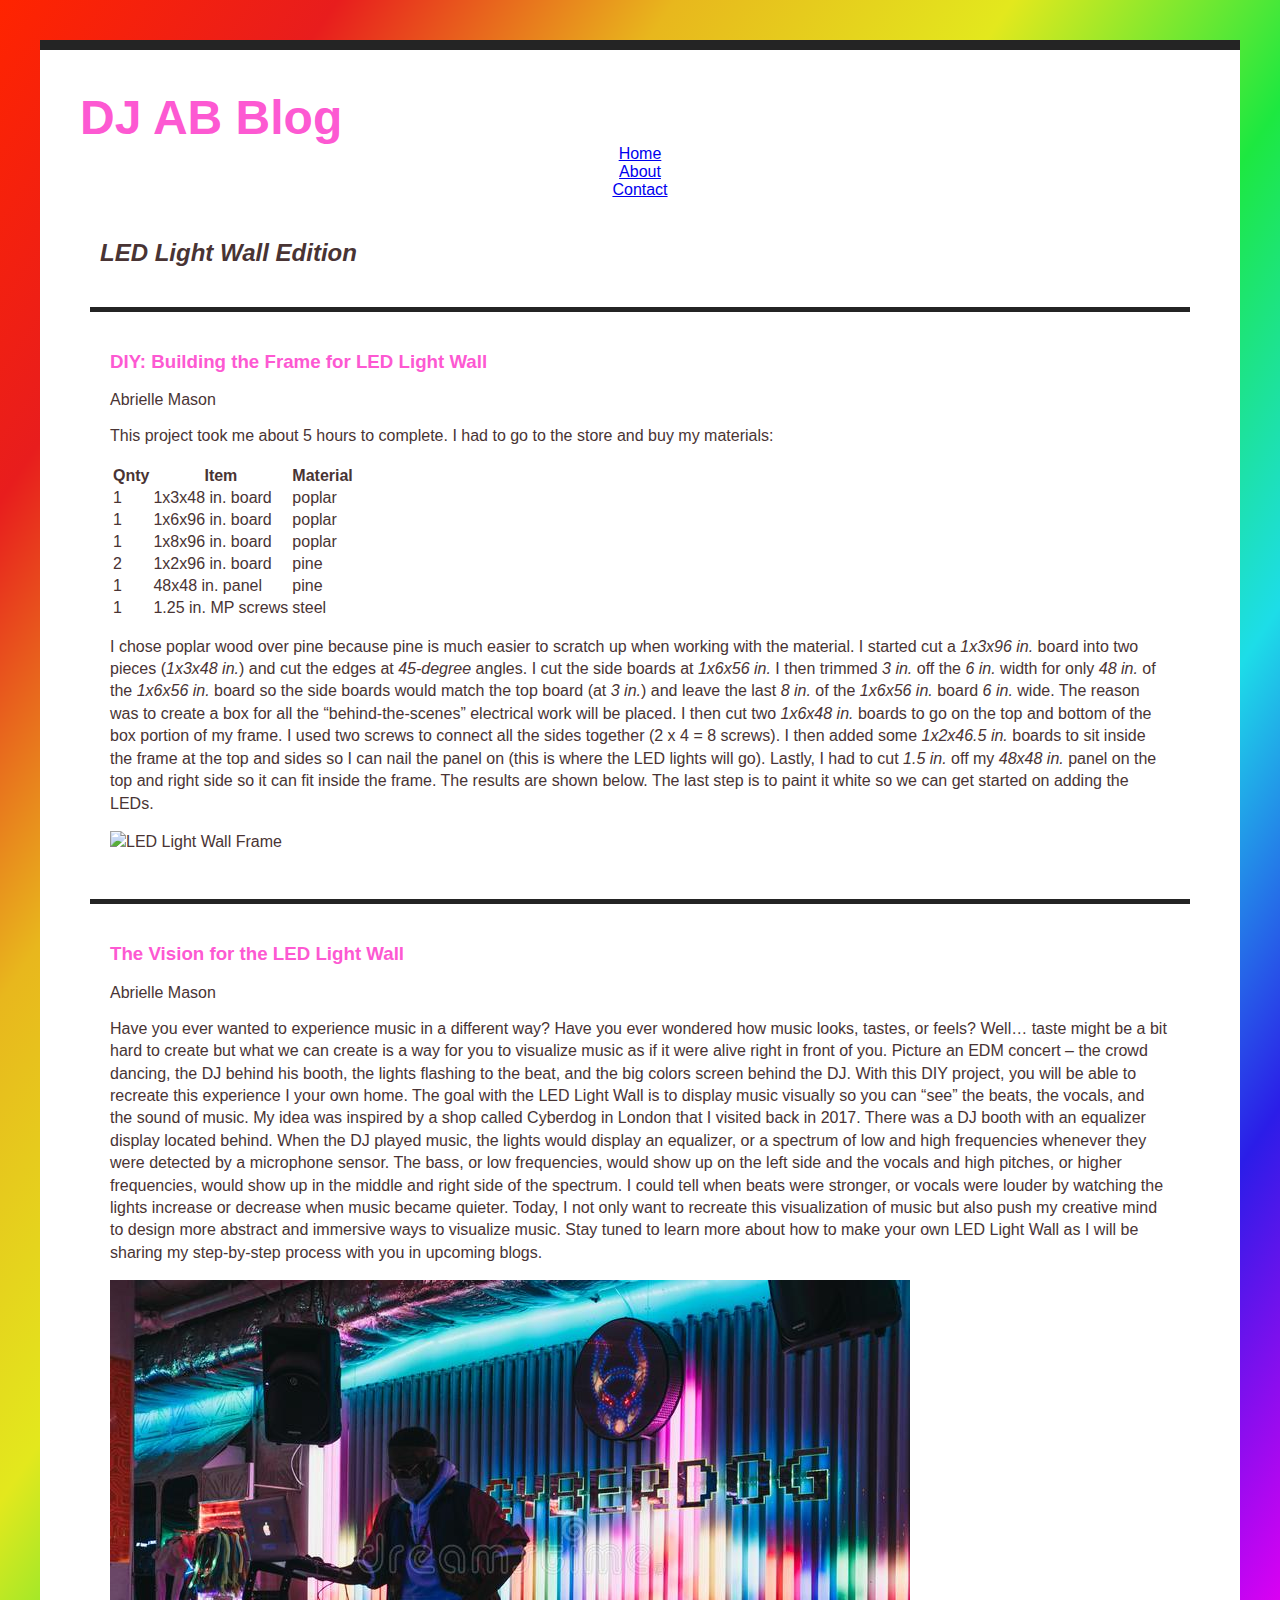
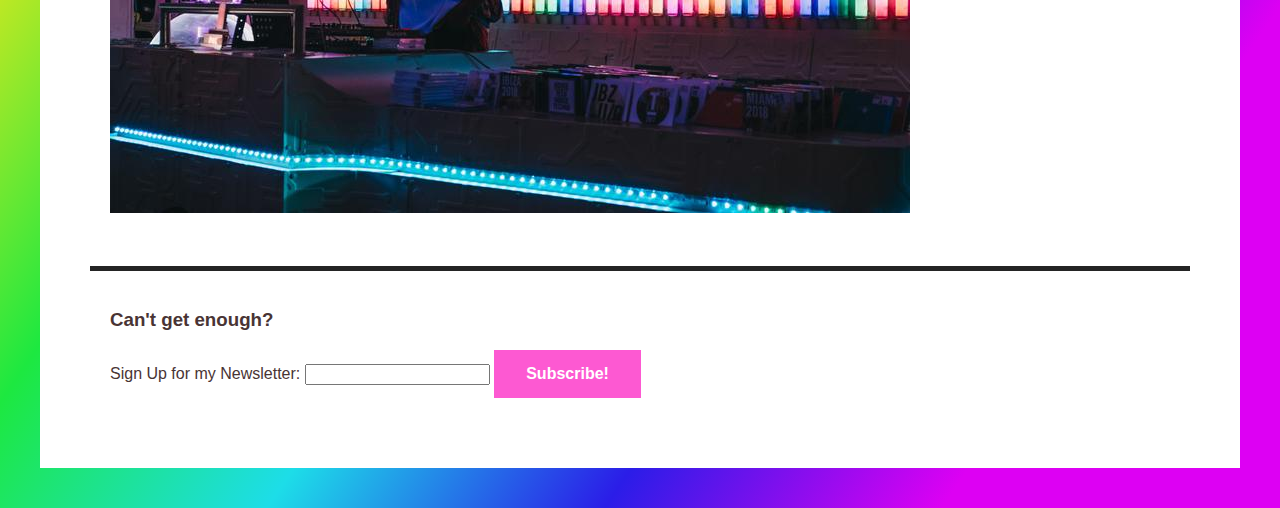
==== index.html @ 908e0ee9 "added/edited selectors, edited html to match" ====
<!DOCTYPE html>
<html lang="en">
<head>
    <meta charset="UTF-8">
    <meta name="viewport" content="width=device-width, initial-scale=1.0">
    <title>DJABvisualizer</title>
    <link rel="stylesheet" href="style.css">
</head>
<body>
    <h1 id="blog" class="section-heading">DJ AB Blog</h1>

    <nav>
        <ul class="nav">
            <li class="navlink"><a href="index.html">Home</a></li>
            <li class="navlink"><a href="about.html">About</a></li>
            <li class="navlink"><a href="contact.html">Contact</a></li>
        </ul>
    </nav>

    <section>
        <h2>LED Light Wall Edition</h2>
        <article>
            <h3 class="artititle">DIY: Building the Frame for LED Light Wall</h3>
            <header>Abrielle Mason</header>
            <time datetime="2020-10-09"></time>

            <p>This project took me about 5 hours to complete. I had to go to the store and buy my materials:</p>

            <!-- <ul class="burndown">-->
                <!--<li>1 - 1x3x48 in. board</li>-->
                <!--<li>1 - 1x6x96 in. board</li>-->
                <!--<li>1 - 1x8x96 in. board</li>-->
                <!--<li>2 - 1x2x96 in. board</li>-->
                <!--<li>1 - 48x48 in. panel</li>-->
                <!--<li>1 - 1.25 in. MP screws</li>-->
            <!--</ul>-->

        <table>
            <tr>
                <th>Qnty</th>
                <th>Item</th>
                <th>Material</th>
            </tr>
            <tr>
                <td>1</td>
                <td>1x3x48 in. board</td>
                <td>poplar</td>
            </tr>
            <tr>
                <td>1</td>
                <td>1x6x96 in. board</td>
                <td>poplar</td>
            </tr>
            <tr>
                <td>1</td>
                <td>1x8x96 in. board</td>
                <td>poplar</td>
            </tr>
            <tr>
                <td>2</td>
                <td>1x2x96 in. board</td>
                <td>pine</td>
            </tr>
            <tr>
                <td>1</td>
                <td>48x48 in. panel</td>
                <td>pine</td>
            </tr>
            <tr>
                <td>1</td>
                <td>1.25 in. MP screws</td>
                <td>steel</td>
            </tr>
        </table>

        <p>I chose poplar wood over pine because pine is much easier to scratch up when working with the material. I started cut a <em>1x3x96 in.</em> board into two pieces (<em>1x3x48 in.</em>) and cut the edges at <em>45-degree</em> angles. I cut the side boards at <em>1x6x56 in.</em> I then trimmed <em>3 in.</em> off the <em>6 in.</em> width for only <em>48 in.</em> of the <em>1x6x56 in.</em> board so the side boards would match the top board (at <em>3 in.</em>) and leave the last <em>8 in.</em> of the <em>1x6x56 in.</em> board <em>6 in.</em> wide. The reason was to create a box for all the “behind-the-scenes” electrical work will be placed. I then cut two <em>1x6x48 in.</em> boards to go on the top and bottom of the box portion of my frame. I used two screws to connect all the sides together (2 x 4 = 8 screws). I then added some <em>1x2x46.5 in.</em> boards to sit inside the frame at the top and sides so I can nail the panel on (this is where the LED lights will go). Lastly, I had to cut <em>1.5 in.</em> off my <em>48x48 in.</em> panel on the top and right side so it can fit inside the frame. The results are shown below. The last step is to paint it white so we can get started on adding the LEDs.</p>

        <p id="lightwall"><img src="LED_light_wall_frame.jpg" alt="LED Light Wall Frame" ></p>
        <!-- style="width:728px;height:508px"-->
        </article>
 
        <article>
            <h3 class="artititle">The Vision for the LED Light Wall</h3>
            <header>Abrielle Mason</header>
            <time datetime="2020-10-05"></time>

            <p>Have you ever wanted to experience music in a different way? Have you ever wondered how music looks, tastes, or feels? Well… taste might be a bit hard to create but what we can create is a way for you to visualize music as if it were alive right in front of you. Picture an EDM concert – the crowd dancing, the DJ behind his booth, the lights flashing to the beat, and the big colors screen behind the DJ. With this DIY project, you will be able to recreate this experience I your own home. The goal with the LED Light Wall is to display music visually so you can “see” the beats, the vocals, and the sound of music. My idea was inspired by a shop called Cyberdog in London that I visited back in 2017. There was a DJ booth with an equalizer display located behind. When the DJ played music, the lights would display an equalizer, or a spectrum of low and high frequencies whenever they were detected by a microphone sensor. The bass, or low frequencies, would show up on the left side and the vocals and high pitches, or higher frequencies, would show up in the middle and right side of the spectrum. I could tell when beats were stronger, or vocals were louder by watching the lights increase or decrease when music became quieter. Today, I not only want to recreate this visualization of music but also push my creative mind to design more abstract and immersive ways to visualize music. Stay tuned to learn more about how to make your own LED Light Wall as I will be sharing my step-by-step process with you in upcoming blogs.</p>

            <p><img src="cyberdog_light_wall.jpg" alt="Cyberdog LED Wall - London, England, UK"></p>
        </article>
    </section>

    <section id="signup">
        <h3>Can't get enough?</h3>
        <form>
            <label>Sign Up for my Newsletter:
                <input type="text">
            </label>
            <button><strong>Subscribe!</strong></button>
        </form>
    </section>
</body>
</html>
---- style.css ----
/* 1o rule sets
At least 1 type, class, ID and attribute selector
works consistently across HTML
modify basic layout - backgrounds, margins, padding) and typography
no CSS or <br> in markup */

html {
    background: linear-gradient(124deg, #ff2400, #e81d1d, #e8b71d, #e3e81d, #1de840, #1ddde8, #2b1de8, #dd00f3, #dd00f3);
    /*credit: https://codepen.io/nohoid/pen/kIfto */
}

body {
    font-family: Arial, Helvetica, sans-serif;
    margin: 40px;
    padding: 40px;
    color: #493434;
    border-top: 10px solid #242424;
    background: #fff;
}

.nav {
    list-style-type: none;
    float: top;
    display: block;
    text-align: center;
    margin: 0;
    padding: 0;
    overflow: hidden;
    width: 100%;
}

li {
    
}

.nav a:hover {
    background-color: #fff;
    color: #fd59d2;
}

h1 {
    font-size: 3em;
    margin: 0;
    color: #fd59d2;
    ;
}

h2 {
    padding: 20px;
    font-style: italic;
}

p {
    line-height: 1.4em;
}

article {
    border-top: 5px solid #242424;
    padding: 20px;
    margin: 10px;
    overflow: hidden;
    /* border-left: 3px solid #242424;
    border-right: 3px solid #242424;
    border-bottom: 3px solid #242424; */
}

.artititle {
    color: #fd59d2;
}

article img {
    max-width:100%;
    max-height:100%;
}

#signup {
    padding: 20px;
    margin: 10px;
    border-top: 5px solid #242424;
}

button {
    background-color: #fd59d2; /* Green */
    border: none;
    color: white;
    padding: 15px 32px;
    text-align: center;
    text-decoration: none;
    display: inline-block;
    font-size: 16px;
}

/* attribute */
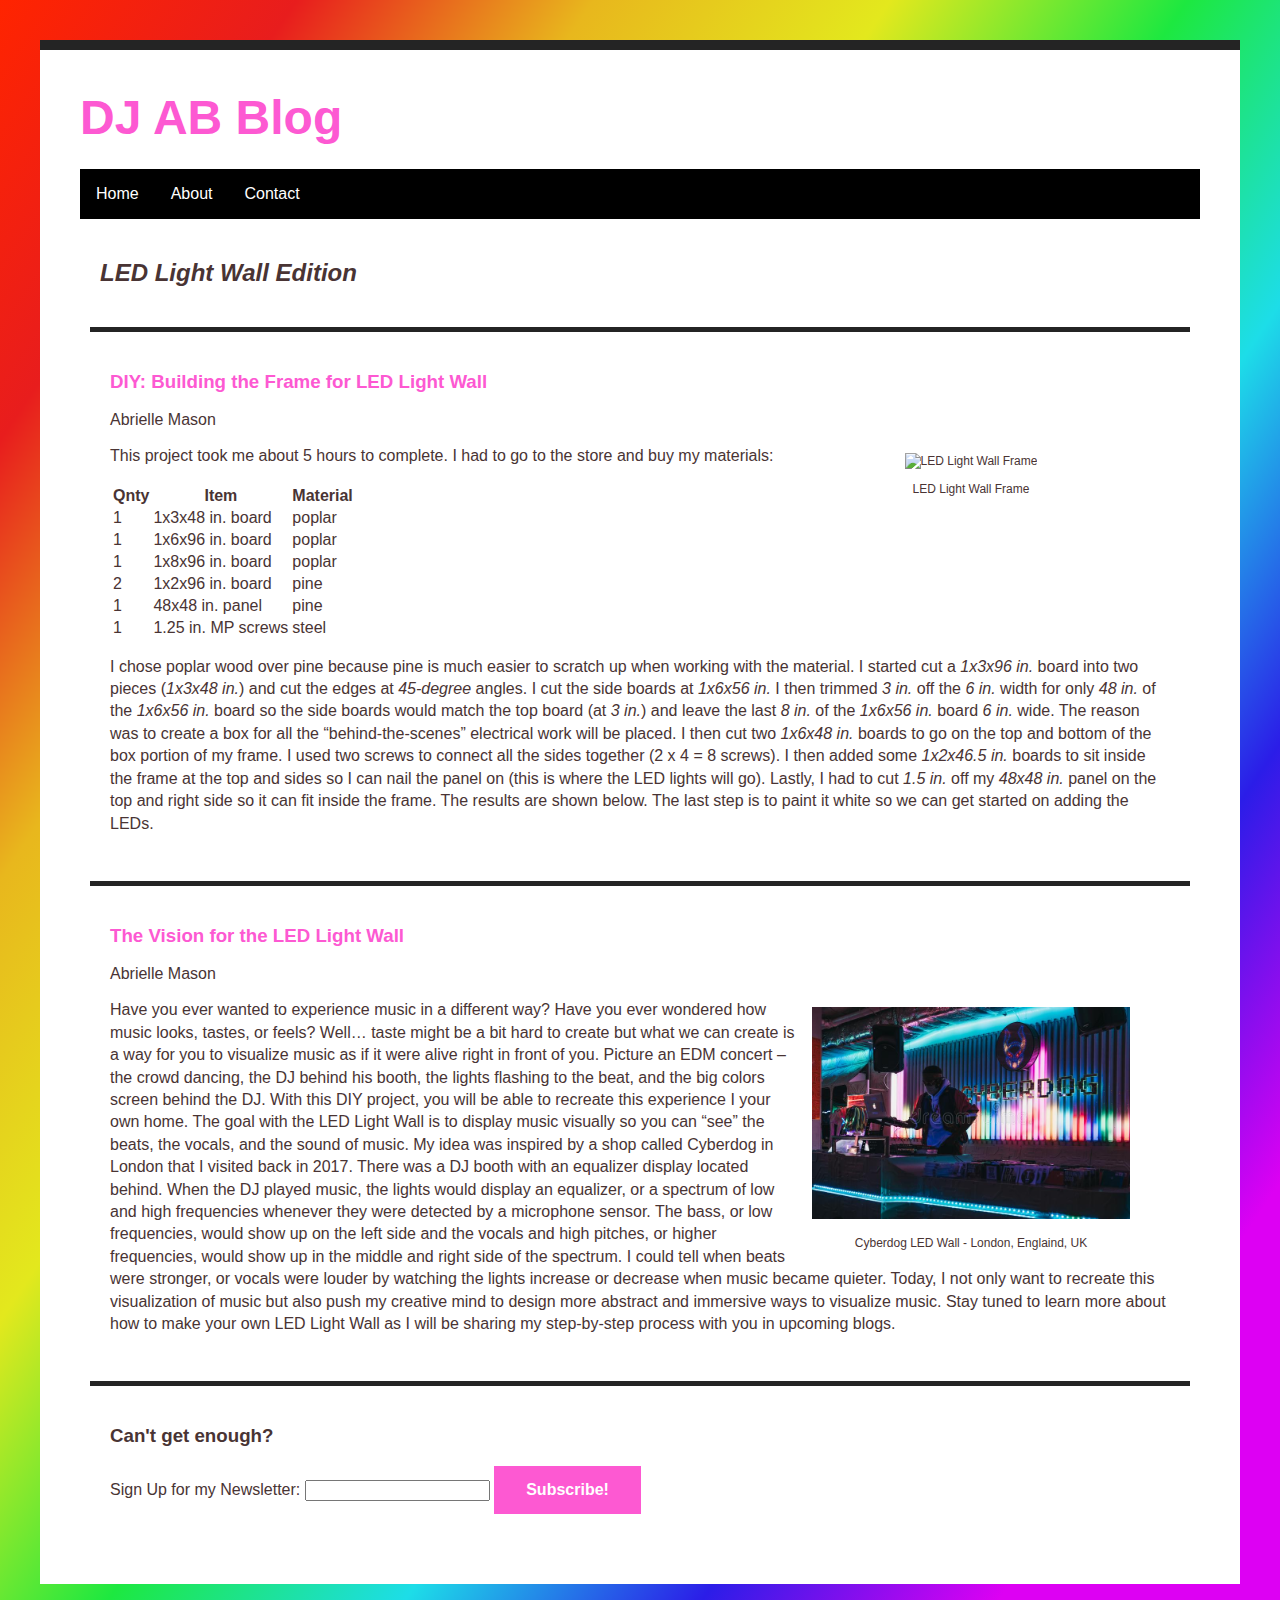
==== commit 8d3db277: "created floating image" ====
--- a/index.html
+++ b/index.html
@@ -23,6 +23,11 @@
             <h3 class="artititle">DIY: Building the Frame for LED Light Wall</h3>
             <header>Abrielle Mason</header>
             <time datetime="2020-10-09"></time>
+
+            <figure>
+                <p><img src="LED_light_wall_frame.jpg" class="image" alt="LED Light Wall Frame"></p>
+                <figcaption>LED Light Wall Frame</figcaption>
+            </figure>
 
             <p>This project took me about 5 hours to complete. I had to go to the store and buy my materials:</p>
 
@@ -75,8 +80,6 @@
 
         <p>I chose poplar wood over pine because pine is much easier to scratch up when working with the material. I started cut a <em>1x3x96 in.</em> board into two pieces (<em>1x3x48 in.</em>) and cut the edges at <em>45-degree</em> angles. I cut the side boards at <em>1x6x56 in.</em> I then trimmed <em>3 in.</em> off the <em>6 in.</em> width for only <em>48 in.</em> of the <em>1x6x56 in.</em> board so the side boards would match the top board (at <em>3 in.</em>) and leave the last <em>8 in.</em> of the <em>1x6x56 in.</em> board <em>6 in.</em> wide. The reason was to create a box for all the “behind-the-scenes” electrical work will be placed. I then cut two <em>1x6x48 in.</em> boards to go on the top and bottom of the box portion of my frame. I used two screws to connect all the sides together (2 x 4 = 8 screws). I then added some <em>1x2x46.5 in.</em> boards to sit inside the frame at the top and sides so I can nail the panel on (this is where the LED lights will go). Lastly, I had to cut <em>1.5 in.</em> off my <em>48x48 in.</em> panel on the top and right side so it can fit inside the frame. The results are shown below. The last step is to paint it white so we can get started on adding the LEDs.</p>
 
-        <p id="lightwall"><img src="LED_light_wall_frame.jpg" alt="LED Light Wall Frame" ></p>
-        <!-- style="width:728px;height:508px"-->
         </article>
  
         <article>
@@ -84,9 +87,13 @@
             <header>Abrielle Mason</header>
             <time datetime="2020-10-05"></time>
 
+            <figure>
+                <p><img src="cyberdog_light_wall.jpg" class="image" alt="Cyberdog light wall"></p>
+                <figcaption>Cyberdog LED Wall - London, Englaind, UK</figcaption>
+            </figure>
+
             <p>Have you ever wanted to experience music in a different way? Have you ever wondered how music looks, tastes, or feels? Well… taste might be a bit hard to create but what we can create is a way for you to visualize music as if it were alive right in front of you. Picture an EDM concert – the crowd dancing, the DJ behind his booth, the lights flashing to the beat, and the big colors screen behind the DJ. With this DIY project, you will be able to recreate this experience I your own home. The goal with the LED Light Wall is to display music visually so you can “see” the beats, the vocals, and the sound of music. My idea was inspired by a shop called Cyberdog in London that I visited back in 2017. There was a DJ booth with an equalizer display located behind. When the DJ played music, the lights would display an equalizer, or a spectrum of low and high frequencies whenever they were detected by a microphone sensor. The bass, or low frequencies, would show up on the left side and the vocals and high pitches, or higher frequencies, would show up in the middle and right side of the spectrum. I could tell when beats were stronger, or vocals were louder by watching the lights increase or decrease when music became quieter. Today, I not only want to recreate this visualization of music but also push my creative mind to design more abstract and immersive ways to visualize music. Stay tuned to learn more about how to make your own LED Light Wall as I will be sharing my step-by-step process with you in upcoming blogs.</p>
 
-            <p><img src="cyberdog_light_wall.jpg" alt="Cyberdog LED Wall - London, England, UK"></p>
         </article>
     </section>
 
--- a/style.css
+++ b/style.css
@@ -7,7 +7,21 @@
 html {
     background: linear-gradient(124deg, #ff2400, #e81d1d, #e8b71d, #e3e81d, #1de840, #1ddde8, #2b1de8, #dd00f3, #dd00f3);
     /*credit: https://codepen.io/nohoid/pen/kIfto */
+    animation: color-change 1s infinite;
+    /* credit: https://stackoverflow.com/questions/16782498/looping-animation-of-text-color-change-using-css3 */
 }
+
+/*@keyframes color-change {
+    0% { color: #ff2400; }
+    14% { color: #e81d1d; }
+    28.5% { color: #e8b71d; }
+    43% { color: #e3e81d; }
+    57% { color: #1de840; }
+    71.5% { color: #1ddde8; }
+    86% { color: #dd00f3; }
+    100% { color: #dd00f3; }
+  }
+  credit: https://stackoverflow.com/questions/16782498/looping-animation-of-text-color-change-using-css3*/
 
 body {
     font-family: Arial, Helvetica, sans-serif;
@@ -20,17 +34,25 @@
 
 .nav {
     list-style-type: none;
-    float: top;
-    display: block;
-    text-align: center;
+    position: -webkit-sticky;
+    position: sticky;
+    top: 0;
     margin: 0;
     padding: 0;
     overflow: hidden;
-    width: 100%;
+    background-color:	#000;
 }
-
-li {
-    
+  
+.nav li {
+    float: left;
+}
+  
+.nav li a {
+    display: block;
+    color: #fff;
+    text-align: center;
+    padding: 16px;
+    text-decoration: none;
 }
 
 .nav a:hover {
@@ -38,11 +60,13 @@
     color: #fd59d2;
 }
 
+/* credits for nav bar go to https://www.w3schools.com/html/tryit.asp?filename=tryhtml_lists_menu*/
+
 h1 {
     font-size: 3em;
     margin: 0;
     color: #fd59d2;
-    ;
+    padding-bottom: .5em;
 }
 
 h2 {
@@ -59,18 +83,51 @@
     padding: 20px;
     margin: 10px;
     overflow: hidden;
-    /* border-left: 3px solid #242424;
-    border-right: 3px solid #242424;
-    border-bottom: 3px solid #242424; */
 }
 
 .artititle {
     color: #fd59d2;
 }
 
-article img {
-    max-width:100%;
-    max-height:100%;
+figure {
+    float: right;
+    margin-left: 10px;
+    width: 80%;
+    min-width: 30%;
+    max-width: 30%;
+    display: block;
+    font-size: 12px;
+    text-align: center;
+}
+
+.image {
+    background-position: 50% 50%;
+    background-repeat: no-repeat;
+    width: 100%;
+    height: 100%;
+}
+
+a[href] {
+    background-color: #000;
+    border: none;
+    color: white;
+    padding: 15px 32px;
+    text-align: center;
+    text-decoration: none;
+    display: inline-block;
+    font-size: 16px;
+}
+
+a[href]:hover {
+    background-color: #fff;
+    color: #fd59d2;
+    border: 2px solid #fd59d2;
+}
+
+.contact {
+    display: block;
+    padding-top: 10px;
+    padding-bottom: 10px;
 }
 
 #signup {
@@ -80,7 +137,7 @@
 }
 
 button {
-    background-color: #fd59d2; /* Green */
+    background-color: #fd59d2;
     border: none;
     color: white;
     padding: 15px 32px;
@@ -90,4 +147,8 @@
     font-size: 16px;
 }
 
-/* attribute */+button:hover {
+    background-color: #fff;
+    color: #fd59d2;
+    border: 2px solid #fd59d2;
+}
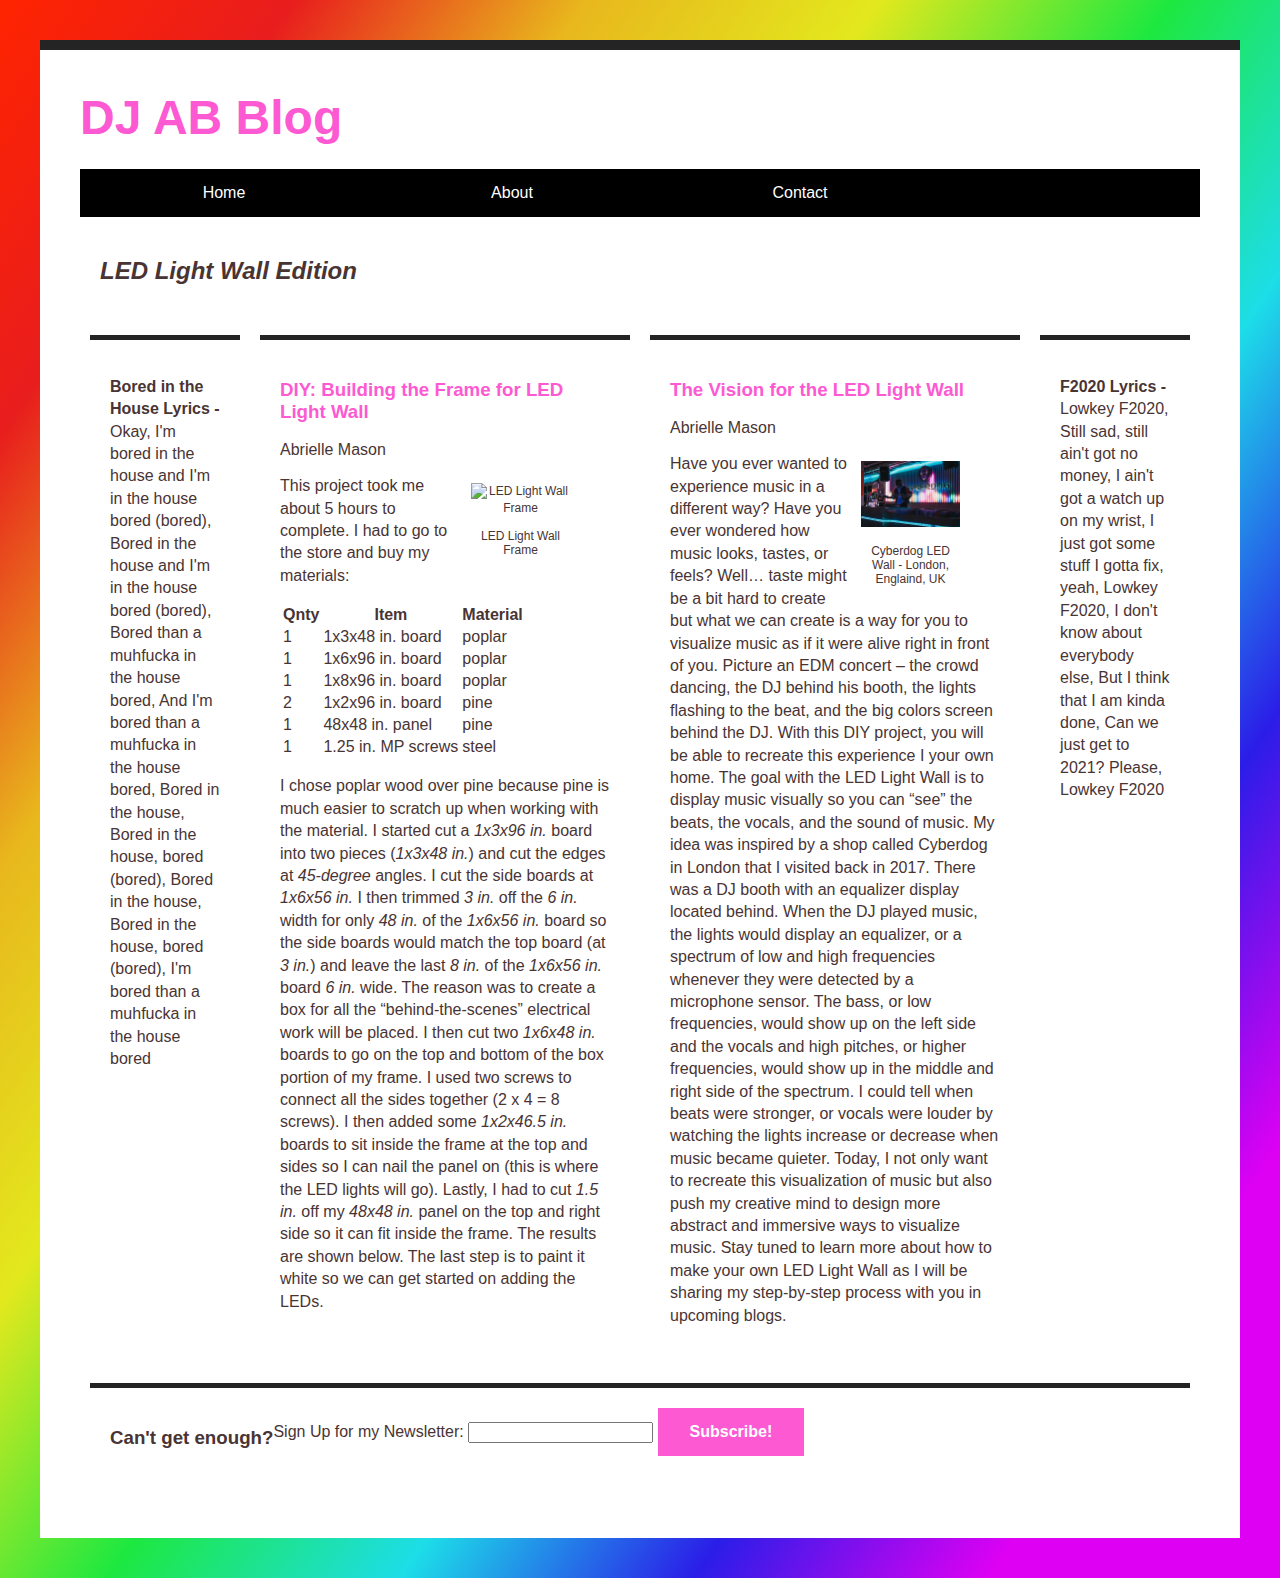
==== commit 941d4c9a: "finalized flexbox and sticky" ====
--- a/index.html
+++ b/index.html
@@ -10,15 +10,19 @@
     <h1 id="blog" class="section-heading">DJ AB Blog</h1>
 
     <nav>
-        <ul class="nav">
-            <li class="navlink"><a href="index.html">Home</a></li>
-            <li class="navlink"><a href="about.html">About</a></li>
-            <li class="navlink"><a href="contact.html">Contact</a></li>
-        </ul>
+            <a href="index.html">Home</a>
+            <a href="about.html">About</a>
+            <a href="contact.html">Contact</a>
     </nav>
 
+    <h2 class="h2-index">LED Light Wall Edition</h2>
+
     <section>
-        <h2>LED Light Wall Edition</h2>
+
+        <article>
+            <p><strong>Bored in the House Lyrics - </strong>Okay, I'm bored in the house and I'm in the house bored (bored), Bored in the house and I'm in the house bored (bored), Bored than a muhfucka in the house bored, And I'm bored than a muhfucka in the house bored, Bored in the house, Bored in the house, bored (bored), Bored in the house, Bored in the house, bored (bored), I'm bored than a muhfucka in the house bored</p>
+        </article>
+
         <article>
             <h3 class="artititle">DIY: Building the Frame for LED Light Wall</h3>
             <header>Abrielle Mason</header>
@@ -95,6 +99,10 @@
             <p>Have you ever wanted to experience music in a different way? Have you ever wondered how music looks, tastes, or feels? Well… taste might be a bit hard to create but what we can create is a way for you to visualize music as if it were alive right in front of you. Picture an EDM concert – the crowd dancing, the DJ behind his booth, the lights flashing to the beat, and the big colors screen behind the DJ. With this DIY project, you will be able to recreate this experience I your own home. The goal with the LED Light Wall is to display music visually so you can “see” the beats, the vocals, and the sound of music. My idea was inspired by a shop called Cyberdog in London that I visited back in 2017. There was a DJ booth with an equalizer display located behind. When the DJ played music, the lights would display an equalizer, or a spectrum of low and high frequencies whenever they were detected by a microphone sensor. The bass, or low frequencies, would show up on the left side and the vocals and high pitches, or higher frequencies, would show up in the middle and right side of the spectrum. I could tell when beats were stronger, or vocals were louder by watching the lights increase or decrease when music became quieter. Today, I not only want to recreate this visualization of music but also push my creative mind to design more abstract and immersive ways to visualize music. Stay tuned to learn more about how to make your own LED Light Wall as I will be sharing my step-by-step process with you in upcoming blogs.</p>
 
         </article>
+        
+        <article>
+            <p><strong>F2020 Lyrics - </strong>Lowkey F2020, Still sad, still ain't got no money, I ain't got a watch up on my wrist, I just got some stuff I gotta fix, yeah, Lowkey F2020, I don't know about everybody else, But I think that I am kinda done, Can we just get to 2021? Please, Lowkey F2020</p>
+        </article>
     </section>
 
     <section id="signup">
--- a/style.css
+++ b/style.css
@@ -32,7 +32,7 @@
     background: #fff;
 }
 
-.nav {
+nav {
     list-style-type: none;
     position: -webkit-sticky;
     position: sticky;
@@ -43,19 +43,18 @@
     background-color:	#000;
 }
   
-.nav li {
+nav a {
     float: left;
-}
-  
-.nav li a {
-    display: block;
+    padding: 12px;
     color: #fff;
+    text-decoration: none;
+    width: 20%;
     text-align: center;
-    padding: 16px;
-    text-decoration: none;
+
+
 }
 
-.nav a:hover {
+nav a:hover {
     background-color: #fff;
     color: #fd59d2;
 }
@@ -78,11 +77,35 @@
     line-height: 1.4em;
 }
 
+section {
+    display: flex;
+}
+
+.h2-index {
+    float: top;
+}
+
 article {
     border-top: 5px solid #242424;
     padding: 20px;
     margin: 10px;
     overflow: hidden;
+}
+
+article:nth-of-type(1) {
+    flex: 1;
+}
+
+article:nth-of-type(2) {
+    flex: 3;
+}
+
+article:nth-of-type(3) {
+    flex: 3;
+}
+
+article:nth-of-type(4) {
+    flex: 1;
 }
 
 .artititle {
@@ -101,7 +124,7 @@
 }
 
 .image {
-    background-position: 50% 50%;
+    background-position: 100% 100%;
     background-repeat: no-repeat;
     width: 100%;
     height: 100%;
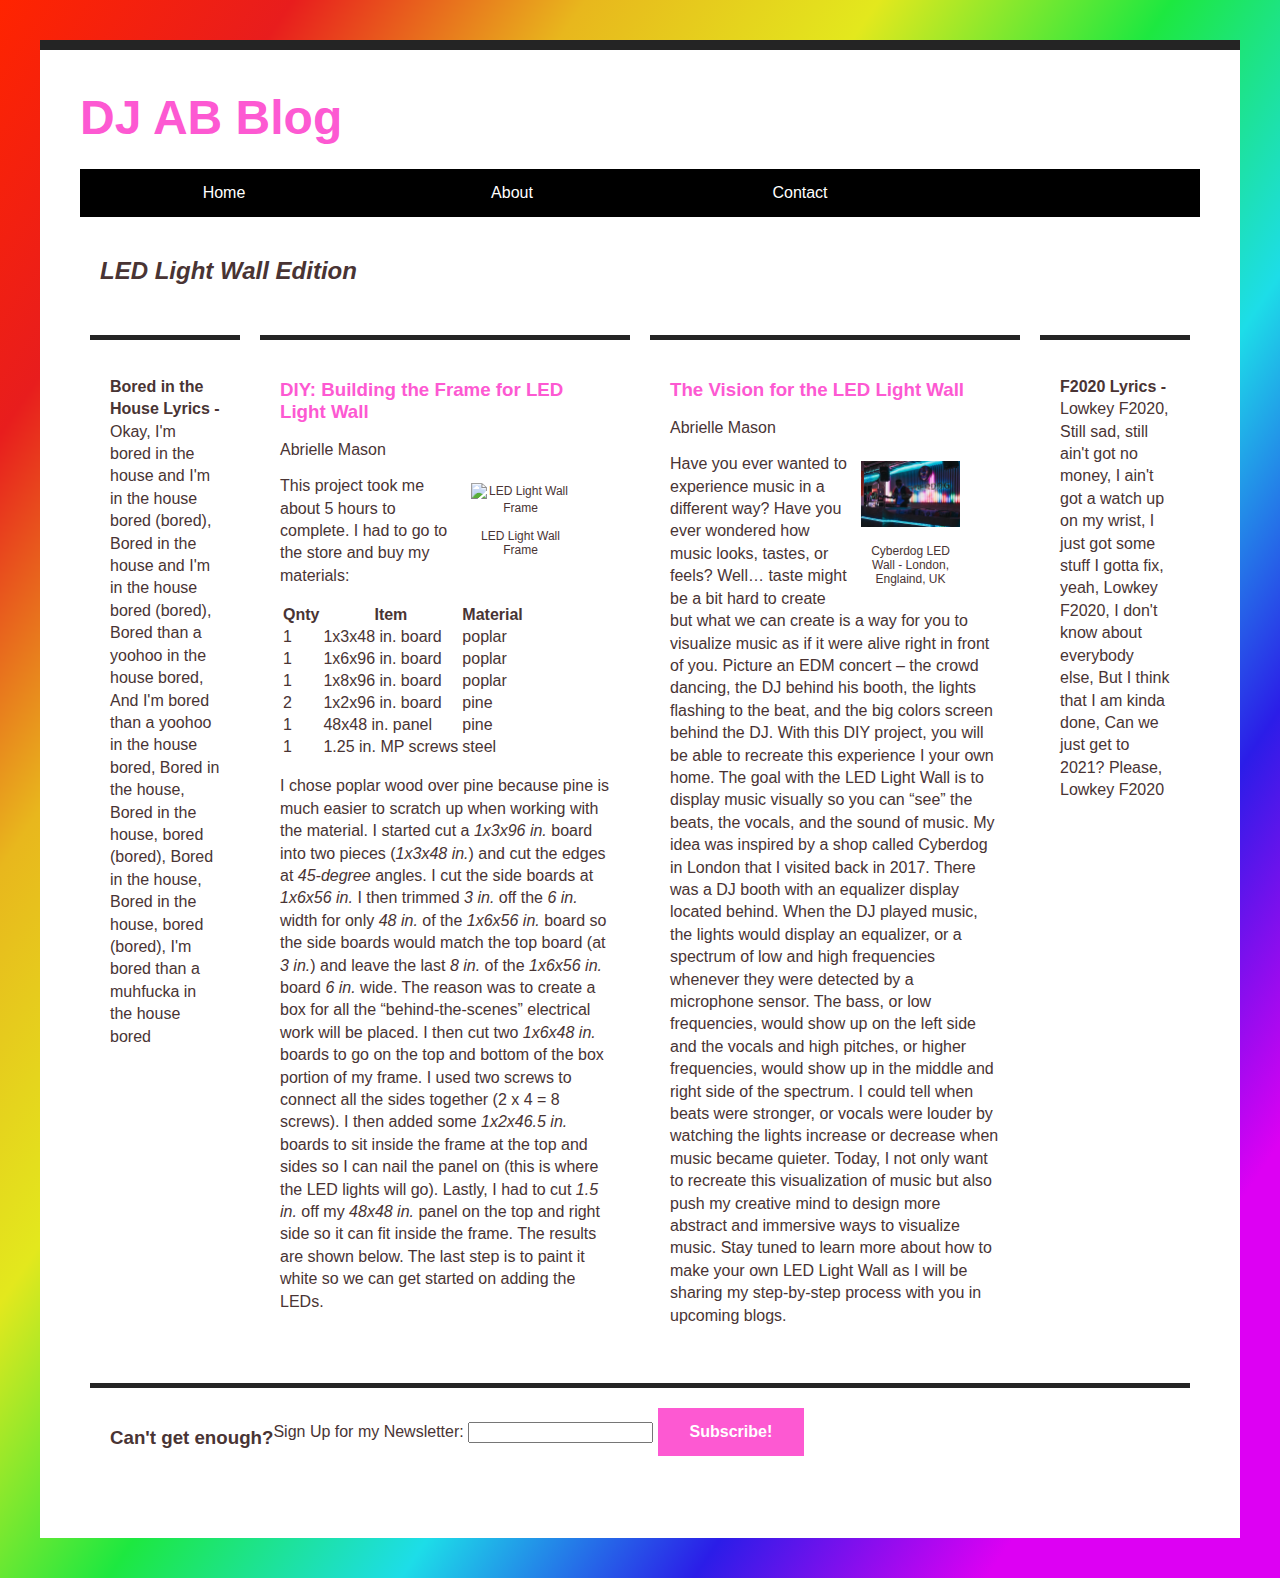
==== commit 2af2e213: "removed curse words" ====
--- a/index.html
+++ b/index.html
@@ -20,7 +20,7 @@
     <section>
 
         <article>
-            <p><strong>Bored in the House Lyrics - </strong>Okay, I'm bored in the house and I'm in the house bored (bored), Bored in the house and I'm in the house bored (bored), Bored than a muhfucka in the house bored, And I'm bored than a muhfucka in the house bored, Bored in the house, Bored in the house, bored (bored), Bored in the house, Bored in the house, bored (bored), I'm bored than a muhfucka in the house bored</p>
+            <p><strong>Bored in the House Lyrics - </strong>Okay, I'm bored in the house and I'm in the house bored (bored), Bored in the house and I'm in the house bored (bored), Bored than a yoohoo in the house bored, And I'm bored than a yoohoo in the house bored, Bored in the house, Bored in the house, bored (bored), Bored in the house, Bored in the house, bored (bored), I'm bored than a muhfucka in the house bored</p>
         </article>
 
         <article>
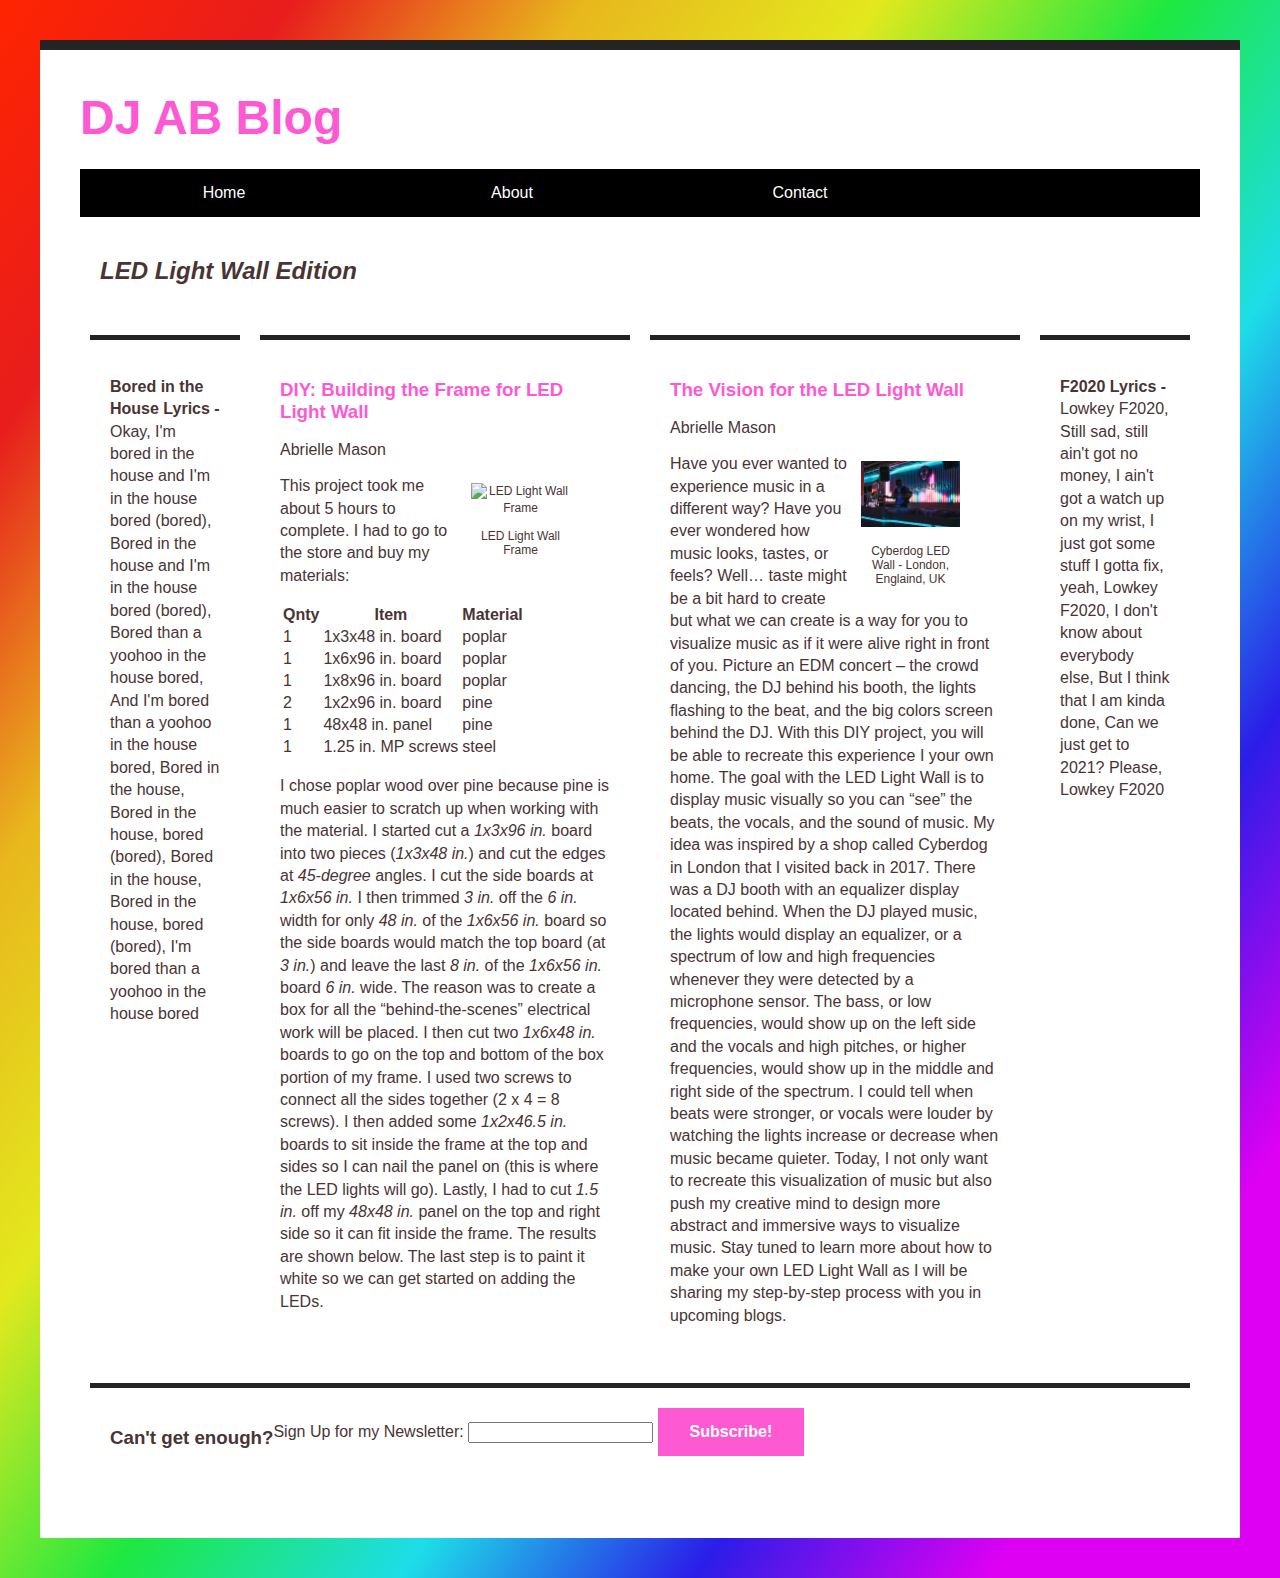
==== commit 3358705e: "remove swear word, change textarea width" ====
--- a/index.html
+++ b/index.html
@@ -20,7 +20,7 @@
     <section>
 
         <article>
-            <p><strong>Bored in the House Lyrics - </strong>Okay, I'm bored in the house and I'm in the house bored (bored), Bored in the house and I'm in the house bored (bored), Bored than a yoohoo in the house bored, And I'm bored than a yoohoo in the house bored, Bored in the house, Bored in the house, bored (bored), Bored in the house, Bored in the house, bored (bored), I'm bored than a muhfucka in the house bored</p>
+            <p><strong>Bored in the House Lyrics - </strong>Okay, I'm bored in the house and I'm in the house bored (bored), Bored in the house and I'm in the house bored (bored), Bored than a yoohoo in the house bored, And I'm bored than a yoohoo in the house bored, Bored in the house, Bored in the house, bored (bored), Bored in the house, Bored in the house, bored (bored), I'm bored than a yoohoo in the house bored</p>
         </article>
 
         <article>
@@ -34,15 +34,6 @@
             </figure>
 
             <p>This project took me about 5 hours to complete. I had to go to the store and buy my materials:</p>
-
-            <!-- <ul class="burndown">-->
-                <!--<li>1 - 1x3x48 in. board</li>-->
-                <!--<li>1 - 1x6x96 in. board</li>-->
-                <!--<li>1 - 1x8x96 in. board</li>-->
-                <!--<li>2 - 1x2x96 in. board</li>-->
-                <!--<li>1 - 48x48 in. panel</li>-->
-                <!--<li>1 - 1.25 in. MP screws</li>-->
-            <!--</ul>-->
 
         <table>
             <tr>
--- a/style.css
+++ b/style.css
@@ -1,27 +1,9 @@
-/* 1o rule sets
-At least 1 type, class, ID and attribute selector
-works consistently across HTML
-modify basic layout - backgrounds, margins, padding) and typography
-no CSS or <br> in markup */
-
 html {
     background: linear-gradient(124deg, #ff2400, #e81d1d, #e8b71d, #e3e81d, #1de840, #1ddde8, #2b1de8, #dd00f3, #dd00f3);
     /*credit: https://codepen.io/nohoid/pen/kIfto */
     animation: color-change 1s infinite;
     /* credit: https://stackoverflow.com/questions/16782498/looping-animation-of-text-color-change-using-css3 */
 }
-
-/*@keyframes color-change {
-    0% { color: #ff2400; }
-    14% { color: #e81d1d; }
-    28.5% { color: #e8b71d; }
-    43% { color: #e3e81d; }
-    57% { color: #1de840; }
-    71.5% { color: #1ddde8; }
-    86% { color: #dd00f3; }
-    100% { color: #dd00f3; }
-  }
-  credit: https://stackoverflow.com/questions/16782498/looping-animation-of-text-color-change-using-css3*/
 
 body {
     font-family: Arial, Helvetica, sans-serif;
@@ -50,8 +32,6 @@
     text-decoration: none;
     width: 20%;
     text-align: center;
-
-
 }
 
 nav a:hover {
@@ -175,3 +155,47 @@
     color: #fd59d2;
     border: 2px solid #fd59d2;
 }
+
+@media (max-width: 400px) {
+    body {
+        margin: 10px;
+        padding: 10px;
+    }
+
+    nav a {
+        padding: 8px;
+    }
+
+    section {
+        display: block;
+    }
+
+    article {
+        padding: 10px;
+        margin: 5px;
+    }
+
+    figure {
+        float: center;
+        margin-left: 5px;
+        width: 40%;
+        min-width: 50%;
+        max-width: 50%;
+    }
+
+    a[href] {
+        padding: 8px 16px;
+    }
+
+    #signup {
+        padding: 10px;
+        margin: 5px;
+    }
+
+    textarea {
+        width:350px;
+        height: 500px;
+    }
+
+
+}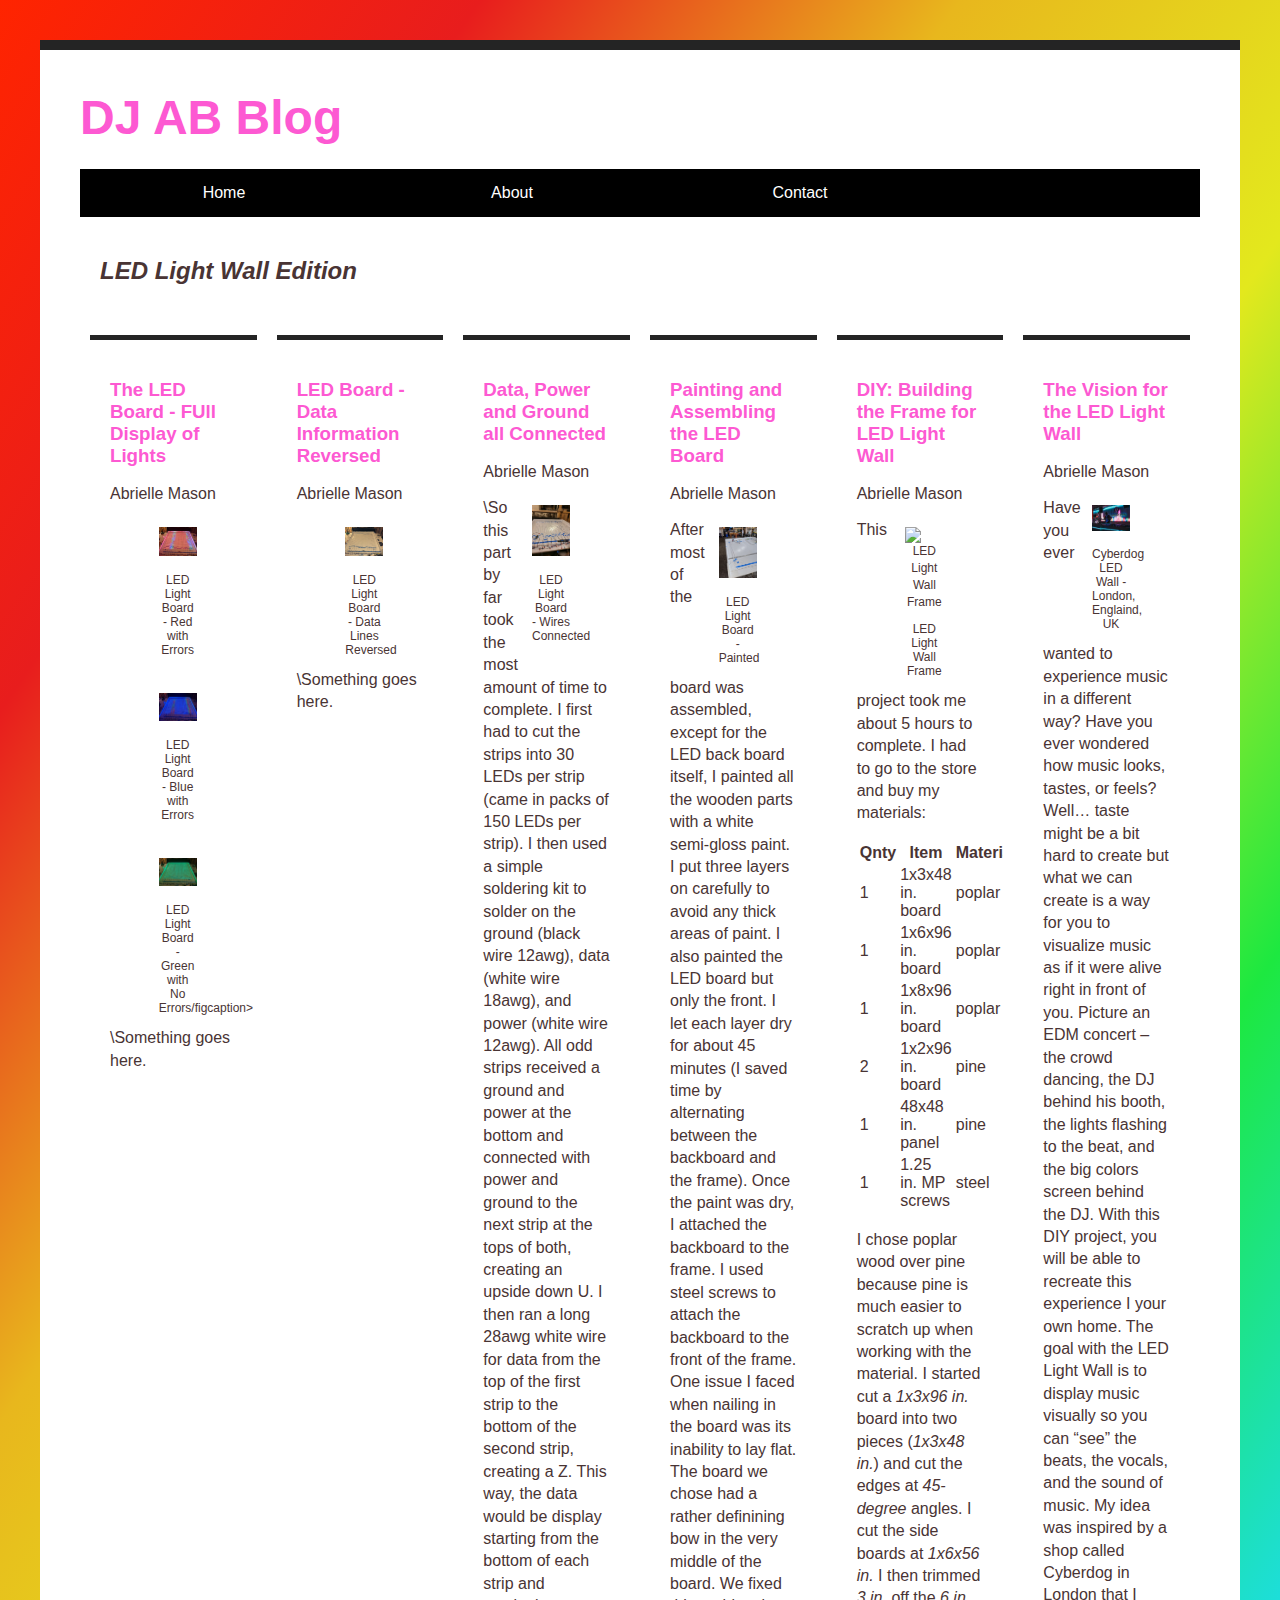
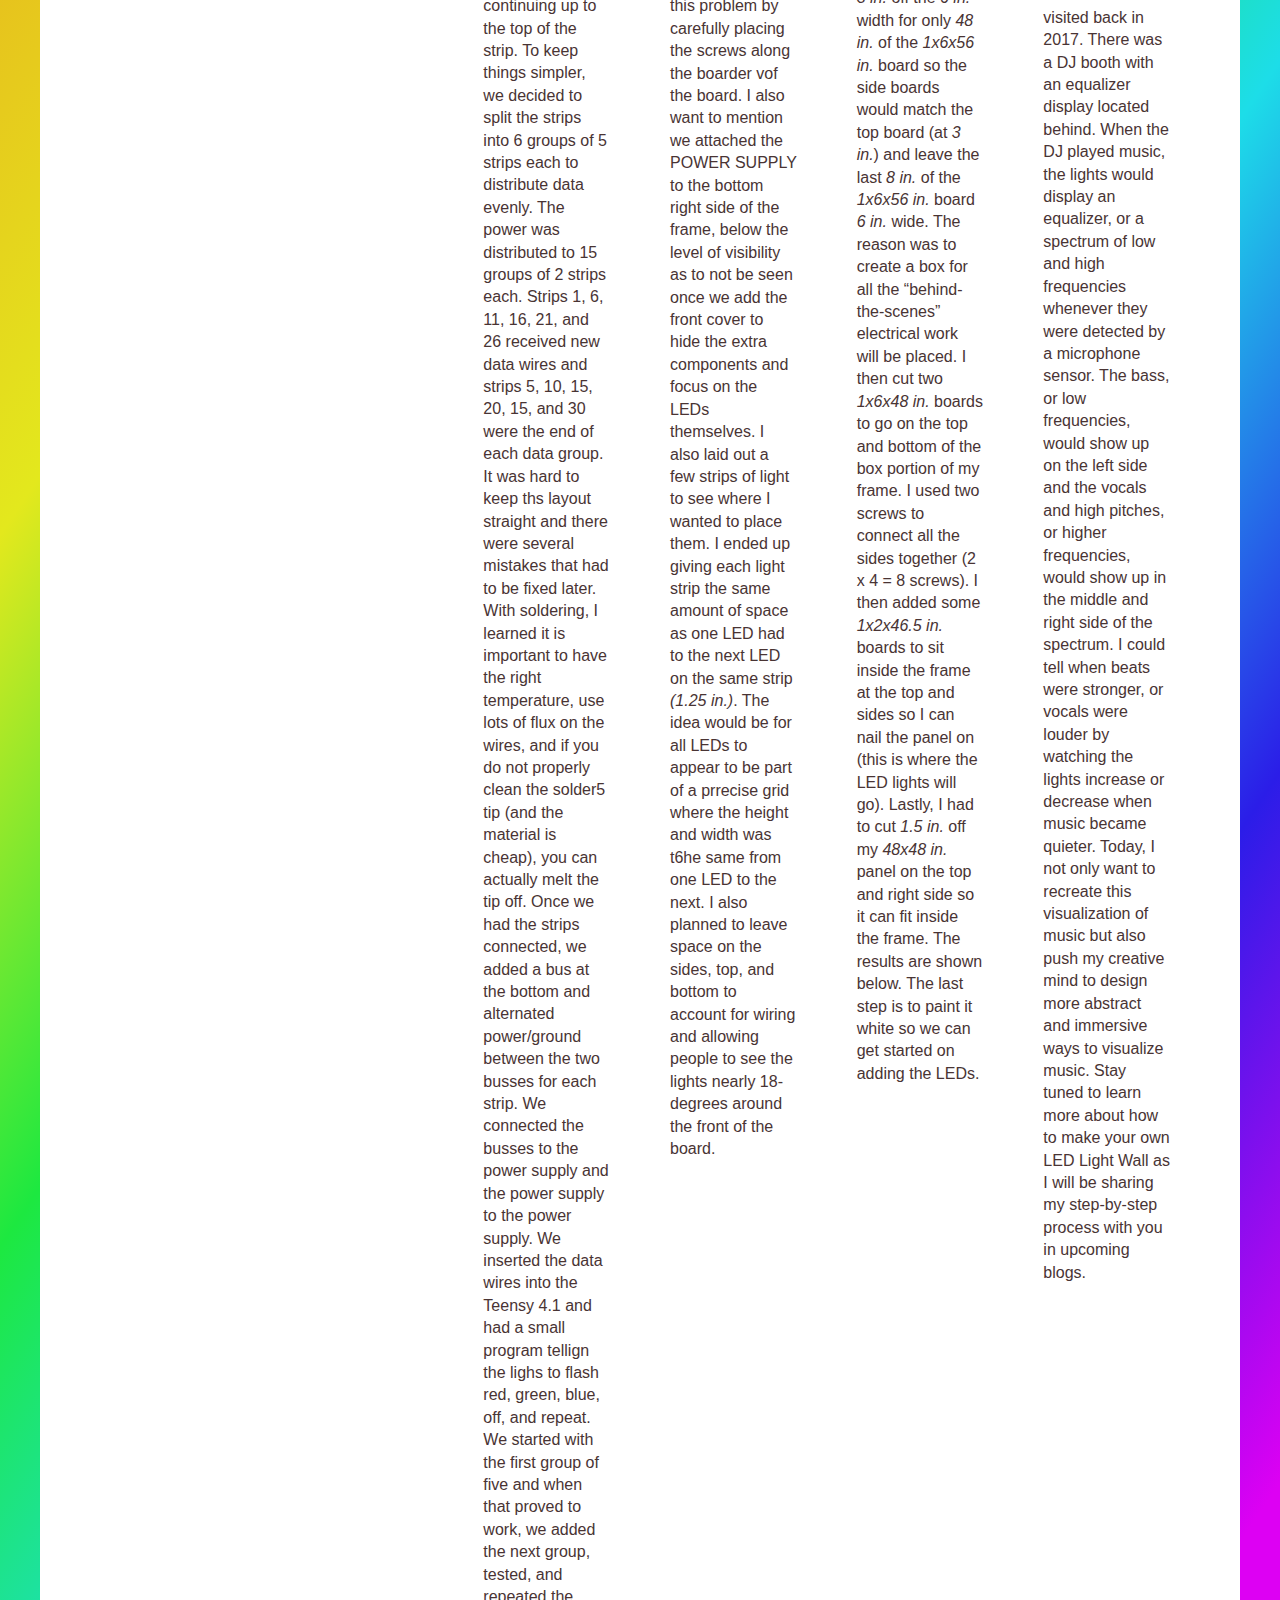
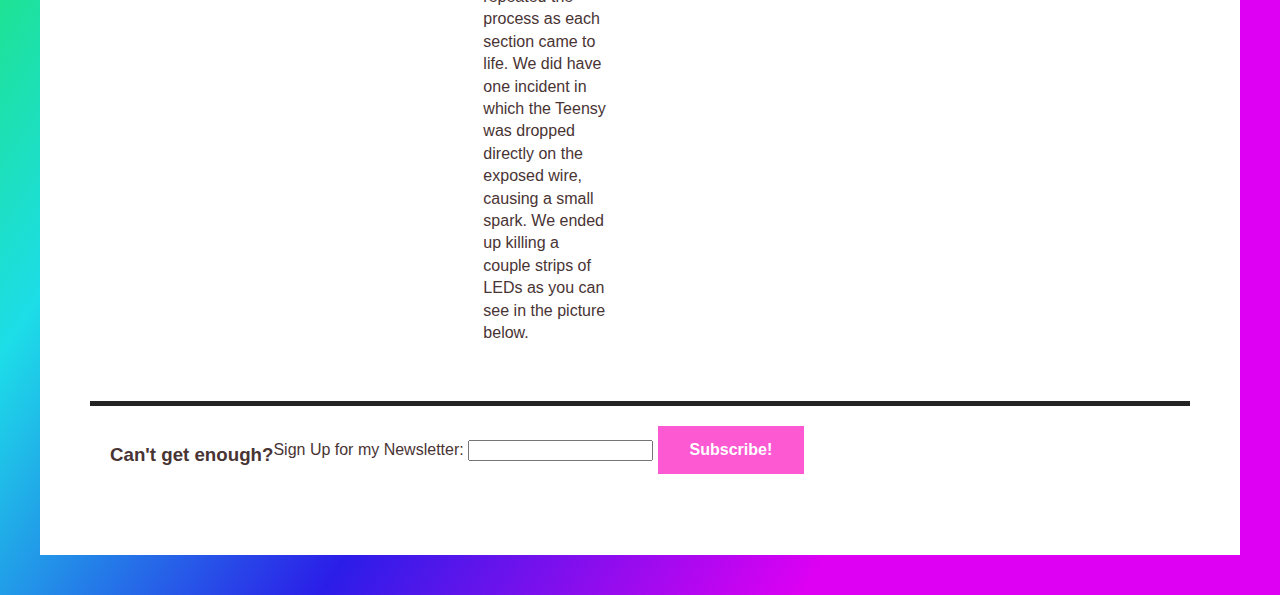
==== commit 80eb382c: "made changes" ====
--- a/index.html
+++ b/index.html
@@ -18,9 +18,72 @@
     <h2 class="h2-index">LED Light Wall Edition</h2>
 
     <section>
+        <article>
+            <h3 class="artititle">The LED Board - FUll Display of Lights</h3>
+            <header>Abrielle Mason</header>
+            <time datetime="2020-10-05"></time>
+
+            <figure>
+                <p><img src="LED_board_redr.jpg" class="image" alt="LED Board - Red R"></p>
+                <figcaption>LED Light Board - Red with Errors</figcaption>
+            </figure>
+
+            <figure>
+                <p><img src="LED_board_bluer.jpg" class="image" alt="LED Board - Blue R"></p>
+                <figcaption>LED Light Board - Blue with Errors</figcaption>
+            </figure>
+
+            <figure>
+                <p><img src="LED-board_greenr.jpg" class="image" alt="LED Board - Green R"></p>
+                <figcaption>LED Light Board - Green with No Errors/figcaption>
+            </figure>
+
+            <p>\Something goes here.</p>
+
+        </article>
 
         <article>
-            <p><strong>Bored in the House Lyrics - </strong>Okay, I'm bored in the house and I'm in the house bored (bored), Bored in the house and I'm in the house bored (bored), Bored than a yoohoo in the house bored, And I'm bored than a yoohoo in the house bored, Bored in the house, Bored in the house, bored (bored), Bored in the house, Bored in the house, bored (bored), I'm bored than a yoohoo in the house bored</p>
+            <h3 class="artititle">LED Board - Data Information Reversed</h3>
+            <header>Abrielle Mason</header>
+            <time datetime="2020-11-27"></time>
+
+            <figure>
+                <p><img src="LED_board_reverse.jpg" class="image" alt=""></p>
+                <figcaption>LED Light Board - Data Lines Reversed</figcaption>
+            </figure>
+
+            <p>\Something goes here.</p>
+
+        </article>
+
+        <article>
+            <h3 class="artititle">Data, Power and Ground all Connected</h3>
+            <header>Abrielle Mason</header>
+            <time datetime="2020-11-20"></time>
+
+            <figure>
+                <p><img src="LED_board_connected.jpeg" class="image" alt="LED Board Connected"></p>
+                <figcaption>LED Light Board - Wires Connected</figcaption>
+            </figure>
+
+            <p>\So this part by far took the most amount of time to complete. I first had to cut the strips into 30 LEDs per strip (came in packs of 150 LEDs per strip). I then used a simple soldering kit to solder on the ground (black wire 12awg), data (white wire 18awg), and power (white wire 12awg). All odd strips received a ground and power at the bottom and connected with power and ground to the next strip at the tops of both, creating an upside down U. I then ran a long 28awg white wire for data from the top of the first strip to the bottom of the second strip, creating a Z. This way, the data would be display starting from the bottom of each strip and continuing up to the top of the strip. To keep things simpler, we decided to split the strips into 6 groups of 5 strips each to distribute data evenly. The power was distributed to 15 groups of 2 strips each. Strips 1, 6, 11, 16, 21, and 26 received new data wires and strips 5, 10, 15, 20, 15, and 30 were the end of each data group. It was hard to keep ths layout straight and there were several mistakes that had to be fixed later. With soldering, I learned it is important to have the right temperature, use lots of flux on the wires, and if you do not properly clean the solder5 tip (and the material is cheap), you can actually melt the tip off. Once we had the strips connected, we added a bus at the bottom and alternated power/ground between the two busses for each strip. We connected the busses to the power supply and the power supply to the power supply. We inserted the data wires into the Teensy 4.1 and had a small program tellign the lighs to flash red, green, blue, off, and repeat. We started with the first group of five and when that proved to work, we added the next group, tested, and repeated the process as each section came to life. We did have one incident in which the Teensy was dropped directly on the exposed wire, causing a small spark. We ended up killing a couple strips of LEDs as you can see in the picture below.</p>
+
+        </article>
+        
+        <article>
+            <h3 class="artititle">Painting and Assembling the LED Board</h3>
+            <header>Abrielle Mason</header>
+            <time datetime="2020-10-12"></time>
+
+            <figure>
+                <p><img src="LED_board_painted.jpg" class="image" alt="LED Board Painted"></p>
+                <figcaption>LED Light Board - Painted</figcaption>
+            </figure>
+
+            <p>After most of the board was assembled, except for the LED back board itself, I painted all the wooden parts with a white semi-gloss paint. I put three layers on carefully to avoid any thick areas of paint. I also painted the LED board but only the front. I let each layer dry for about 45 minutes (I saved time by alternating between the backboard and the frame). Once the paint was dry, I attached the backboard to the frame. I used steel screws to attach the backboard to the front of the frame. One issue I faced when nailing in the board was its inability to lay flat. The board we chose had a rather definining bow in the very middle of the board. We fixed this problem by carefully placing the screws along the boarder vof the board.
+                
+            I also want to mention we attached the POWER SUPPLY to the bottom right side of the frame, below the level of visibility as to not be seen once we add the front cover to hide the extra components and focus on the LEDs themselves. I also laid out a few strips of light to see where I wanted to place them. I ended up giving each light strip the same amount of space as one LED had to the next LED on the same strip <em>(1.25 in.)</em>. The idea would be for all LEDs to appear to be part of a prrecise grid where the height and width was t6he same from one LED to the next. I also planned to leave space on the sides, top, and bottom to account for wiring and allowing people to see the lights nearly 18- degrees around the front of the board.</p>
+
         </article>
 
         <article>
@@ -35,45 +98,45 @@
 
             <p>This project took me about 5 hours to complete. I had to go to the store and buy my materials:</p>
 
-        <table>
-            <tr>
-                <th>Qnty</th>
-                <th>Item</th>
-                <th>Material</th>
-            </tr>
-            <tr>
-                <td>1</td>
-                <td>1x3x48 in. board</td>
-                <td>poplar</td>
-            </tr>
-            <tr>
-                <td>1</td>
-                <td>1x6x96 in. board</td>
-                <td>poplar</td>
-            </tr>
-            <tr>
-                <td>1</td>
-                <td>1x8x96 in. board</td>
-                <td>poplar</td>
-            </tr>
-            <tr>
-                <td>2</td>
-                <td>1x2x96 in. board</td>
-                <td>pine</td>
-            </tr>
-            <tr>
-                <td>1</td>
-                <td>48x48 in. panel</td>
-                <td>pine</td>
-            </tr>
-            <tr>
-                <td>1</td>
-                <td>1.25 in. MP screws</td>
-                <td>steel</td>
-            </tr>
-        </table>
+            <table>
+                <tr>
+                    <th>Qnty</th>
+                    <th>Item</th>
+                    <th>Material</th>
+                </tr>
+                <tr>
+                    <td>1</td>
+                    <td>1x3x48 in. board</td>
+                    <td>poplar</td>
+                </tr>
+                <tr>
+                    <td>1</td>
+                    <td>1x6x96 in. board</td>
+                    <td>poplar</td>
+                </tr>
+                <tr>
+                    <td>1</td>
+                    <td>1x8x96 in. board</td>
+                    <td>poplar</td>
+                </tr>
+                <tr>
+                    <td>2</td>
+                    <td>1x2x96 in. board</td>
+                    <td>pine</td>
+                </tr>
+                <tr>
+                    <td>1</td>
+                    <td>48x48 in. panel</td>
+                    <td>pine</td>
+                </tr>
+                <tr>
+                    <td>1</td>
+                    <td>1.25 in. MP screws</td>
+                    <td>steel</td>
+                </tr>
+            </table>
 
-        <p>I chose poplar wood over pine because pine is much easier to scratch up when working with the material. I started cut a <em>1x3x96 in.</em> board into two pieces (<em>1x3x48 in.</em>) and cut the edges at <em>45-degree</em> angles. I cut the side boards at <em>1x6x56 in.</em> I then trimmed <em>3 in.</em> off the <em>6 in.</em> width for only <em>48 in.</em> of the <em>1x6x56 in.</em> board so the side boards would match the top board (at <em>3 in.</em>) and leave the last <em>8 in.</em> of the <em>1x6x56 in.</em> board <em>6 in.</em> wide. The reason was to create a box for all the “behind-the-scenes” electrical work will be placed. I then cut two <em>1x6x48 in.</em> boards to go on the top and bottom of the box portion of my frame. I used two screws to connect all the sides together (2 x 4 = 8 screws). I then added some <em>1x2x46.5 in.</em> boards to sit inside the frame at the top and sides so I can nail the panel on (this is where the LED lights will go). Lastly, I had to cut <em>1.5 in.</em> off my <em>48x48 in.</em> panel on the top and right side so it can fit inside the frame. The results are shown below. The last step is to paint it white so we can get started on adding the LEDs.</p>
+            <p>I chose poplar wood over pine because pine is much easier to scratch up when working with the material. I started cut a <em>1x3x96 in.</em> board into two pieces (<em>1x3x48 in.</em>) and cut the edges at <em>45-degree</em> angles. I cut the side boards at <em>1x6x56 in.</em> I then trimmed <em>3 in.</em> off the <em>6 in.</em> width for only <em>48 in.</em> of the <em>1x6x56 in.</em> board so the side boards would match the top board (at <em>3 in.</em>) and leave the last <em>8 in.</em> of the <em>1x6x56 in.</em> board <em>6 in.</em> wide. The reason was to create a box for all the “behind-the-scenes” electrical work will be placed. I then cut two <em>1x6x48 in.</em> boards to go on the top and bottom of the box portion of my frame. I used two screws to connect all the sides together (2 x 4 = 8 screws). I then added some <em>1x2x46.5 in.</em> boards to sit inside the frame at the top and sides so I can nail the panel on (this is where the LED lights will go). Lastly, I had to cut <em>1.5 in.</em> off my <em>48x48 in.</em> panel on the top and right side so it can fit inside the frame. The results are shown below. The last step is to paint it white so we can get started on adding the LEDs.</p>
 
         </article>
  
@@ -90,10 +153,6 @@
             <p>Have you ever wanted to experience music in a different way? Have you ever wondered how music looks, tastes, or feels? Well… taste might be a bit hard to create but what we can create is a way for you to visualize music as if it were alive right in front of you. Picture an EDM concert – the crowd dancing, the DJ behind his booth, the lights flashing to the beat, and the big colors screen behind the DJ. With this DIY project, you will be able to recreate this experience I your own home. The goal with the LED Light Wall is to display music visually so you can “see” the beats, the vocals, and the sound of music. My idea was inspired by a shop called Cyberdog in London that I visited back in 2017. There was a DJ booth with an equalizer display located behind. When the DJ played music, the lights would display an equalizer, or a spectrum of low and high frequencies whenever they were detected by a microphone sensor. The bass, or low frequencies, would show up on the left side and the vocals and high pitches, or higher frequencies, would show up in the middle and right side of the spectrum. I could tell when beats were stronger, or vocals were louder by watching the lights increase or decrease when music became quieter. Today, I not only want to recreate this visualization of music but also push my creative mind to design more abstract and immersive ways to visualize music. Stay tuned to learn more about how to make your own LED Light Wall as I will be sharing my step-by-step process with you in upcoming blogs.</p>
 
         </article>
-        
-        <article>
-            <p><strong>F2020 Lyrics - </strong>Lowkey F2020, Still sad, still ain't got no money, I ain't got a watch up on my wrist, I just got some stuff I gotta fix, yeah, Lowkey F2020, I don't know about everybody else, But I think that I am kinda done, Can we just get to 2021? Please, Lowkey F2020</p>
-        </article>
     </section>
 
     <section id="signup">
--- a/style.css
+++ b/style.css
@@ -77,14 +77,23 @@
 }
 
 article:nth-of-type(2) {
-    flex: 3;
+    flex: 1;
 }
 
 article:nth-of-type(3) {
-    flex: 3;
+    flex: 1;
 }
 
 article:nth-of-type(4) {
+    flex-wrap: wrap;
+    flex: 1;
+}
+
+article:nth-of-type(5) {
+    flex: 1;
+}
+
+article:nth-of-type(6) {
     flex: 1;
 }
 
@@ -176,7 +185,6 @@
     }
 
     figure {
-        float: center;
         margin-left: 5px;
         width: 40%;
         min-width: 50%;
@@ -193,9 +201,7 @@
     }
 
     textarea {
-        width:350px;
+        width:320px;
         height: 500px;
     }
-
-
 }